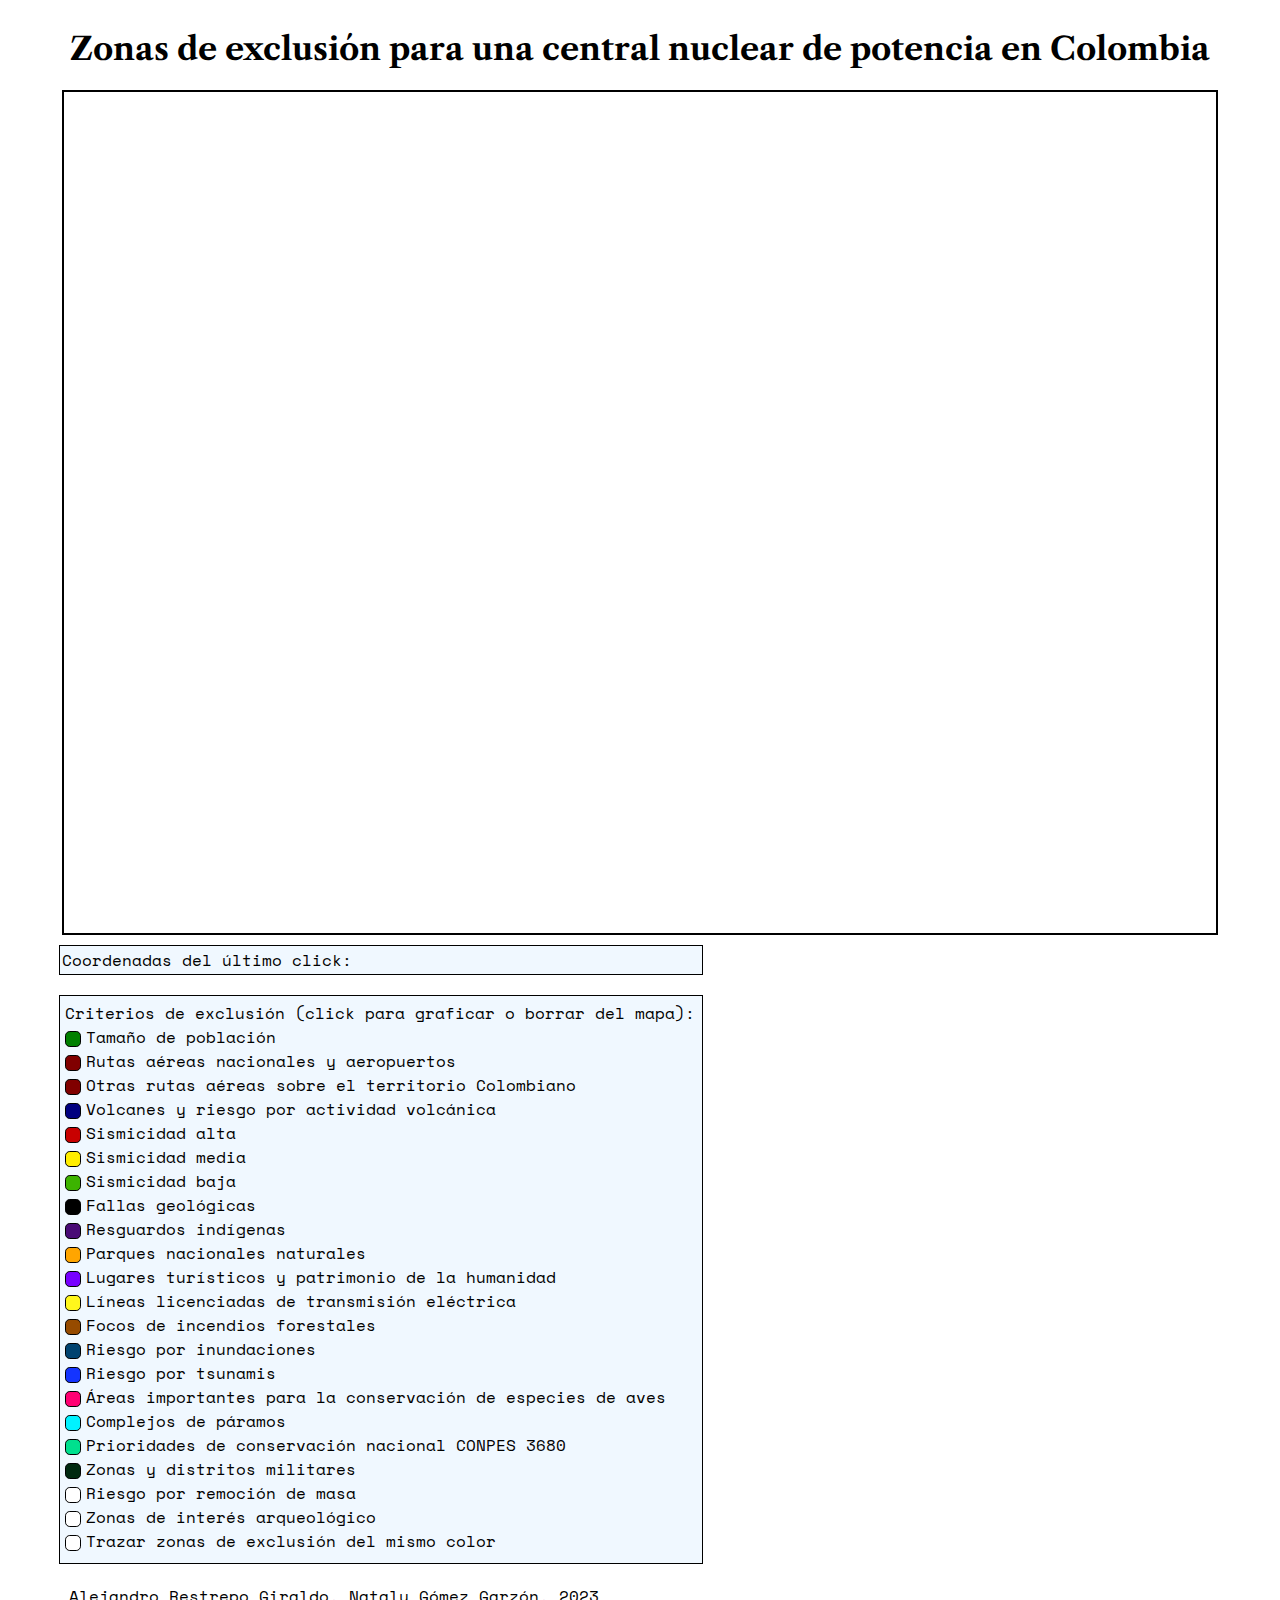
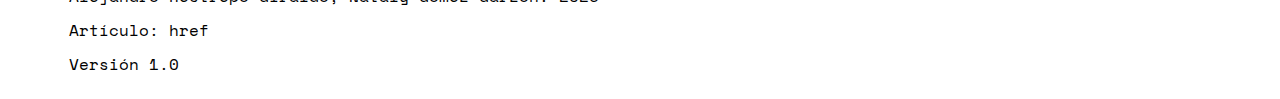
==== index.html @ b0a5877d "finished map" ====
<!DOCTYPE html>
<html lang="en">
<head>
    <meta charset="UTF-8">
    <meta http-equiv="X-UA-Compatible" content="IE=edge">
    <meta name="viewport" content="width=device-width, initial-scale=1.0">
    <title>Central nuclear Colombia</title>
    <meta name="viewport" content="initial-scale=1.0, width=device-width" />
    <script src="https://js.api.here.com/v3/3.1/mapsjs-core.js" type="text/javascript" charset="utf-8"></script>
    <script src="https://js.api.here.com/v3/3.1/mapsjs-service.js" type="text/javascript" charset="utf-8"></script>
    <script src="https://js.api.here.com/v3/3.1/mapsjs-ui.js" type="text/javascript" charset="utf-8"></script>
    <script src="https://js.api.here.com/v3/3.1/mapsjs-mapevents.js" type="text/javascript" charset="utf-8"></script>
    <link href="https://js.api.here.com/v3/3.1/mapsjs-ui.css" type="text/css" rel="stylesheet"/>
    <!-- <script src="../private_data.js"></script> -->
    <link href = "style.css" rel="stylesheet"></style>
    <link href='https://fonts.googleapis.com/css?family=Space Mono' rel='stylesheet'>
    <link href='https://fonts.googleapis.com/css?family=Libre Caslon Text' rel='stylesheet'>
    <link rel="icon" type="image/x-icon" href="nuclear-power.png">      <!-- Icon taken from flaticon.com -->
</head>

<body>

  <div class="title_container">
    <h1 class="title">
      Zonas de exclusión para una central nuclear de potencia en Colombia
    </h1>
  </div>

  <div class = "map" alter = "Cargando mapa">
    <div style = "width: 90vw; height: 93.5vh; padding: 0px; margin: 0px; border: 2px solid black;" id="mapContainer">
      <script type="text/javascript" charset="utf-8">

        // Initialize the platform object
        var platform = new H.service.Platform({
          apikey: 'pIhicumP_yNk5Qrw0BmCrHsMax0N67UrBCUdpskFMi4'
        });

        // Obtain the default map types from the platform object
        var maptypes = platform.createDefaultLayers();

        // Instantiate (and display) the map
        var map = new H.Map( document.getElementById('mapContainer'), maptypes.vector.normal.map,
        {
            zoom: 5.85,                                   // Initial zoom
            center: { lat:  4.5709, lng: -74.2973 },     // Coordinates of Colombia centroid
            pixelRatio: window.devicePixelRatio || 1

        });

        // Resize the map according to viewport size
        window.addEventListener('resize', () => map.getViewPort().resize());

        // Changes color of background
        window.addEventListener("load", () => { document.body.style.background = '#e1e7f1';});

        // User interactions in map
        var behavior = new H.mapevents.Behavior(new H.mapevents.MapEvents(map));

        // Objects for user interphase controllers
        var ui = H.ui.UI.createDefault(map, maptypes);

        // Controls
        ui.removeControl("mapsettings");
        var zoom = ui.getControl('zoom');
        var scalebar = ui.getControl('scalebar');

        // Function to restrict map view
        function restrictMap(map){

          // Get map current zoom
          map.getViewModel().addEventListener('sync', function(e) {

          // Restrict zoom to no less than 5.85
          let zoom = map.getZoom();
          if (zoom < 5.85){
            map.setZoom(5.85);
          }

          // Get map current boundaries
          var mapViewBounds = map.getViewModel().getLookAtData().bounds.getBoundingBox();
          var topMap = mapViewBounds.getTop();
          var bottomMap = mapViewBounds.getBottom();
          var leftMap = mapViewBounds.getLeft();
          var rightMap = mapViewBounds.getRight();

          // Restrict map view to focus on Colombia only
          if (topMap > 13.9 || bottomMap < -4.9 || leftMap < -92.5 || rightMap > -56.1){
              map.setCenter({ lat:  4.5709, lng: -74.2973 });
          }
        });
        }
        
        restrictMap(map);

      </script>
    </div>
  </div>

  <!-- Coordinates of last click output -->
  <div class = "coords" style="font-family: 'Space Mono'; padding-bottom: 10px;">
    <p id = "coords">Coordenadas del último click: </p>
  </div>

  <script type="text/javascript" charset="utf-8">

    // Function to display coordinates by mouse click
    function setUpClickListener(map) {

      map.addEventListener('tap', function (evt) {

      var coord = map.screenToGeo(evt.currentPointer.viewportX, evt.currentPointer.viewportY);
      var output = document.getElementById('coords');
      output.innerHTML = 'Coordenadas del último click: lat: ' + coord.lat.toFixed(6)  + ',  lng: ' + coord.lng.toFixed(6);
      console.log('Coordenadas del último click: lat: ' + coord.lat.toFixed(6)  + ',  lng: ' + coord.lng.toFixed(6));

      });

    }
    
    setUpClickListener(map);

  </script>

  <!-- Inputs and spans to account for the user requested exclusion zones. Uses sessionStorage object to save the state of each checkbox -->
  <div class = "exclusion" style="font-family: 'Space Mono'; padding-bottom: 10px;">
    <div class = "excl_container"><p id = "excl" style = "font-weight: 400;">Criterios de exclusión (click para graficar o borrar del mapa): </p></div>
    
    <div class = "excl_container">
      <input type="checkbox" id = "population_exclusion" onclick="if(this.checked)sessionStorage.setItem(this.id,this.value);else sessionStorage.removeItem(this.id);">
      <span class="checkmark" id="checkmark_population_exclusion"></span>
      <p id = "excl">Tamaño de población</p>
    </div>
    
    <div class = "excl_container">
      <input type="checkbox" id = "flights_exclusion" onclick="if(this.checked)sessionStorage.setItem(this.id,this.value);else sessionStorage.removeItem(this.id);">
      <span class="checkmark" id="checkmark_flights_exclusion"></span>
      <p id = "excl">Rutas aéreas nacionales y aeropuertos</p>
    </div>
    
    <div class = "excl_container">
      <input type="checkbox" id = "overland_flights_exclusion" onclick="if(this.checked)sessionStorage.setItem(this.id,this.value);else sessionStorage.removeItem(this.id);">
      <span class="checkmark" id="checkmark_overland_flights_exclusion"></span>
      <p id = "excl">Otras rutas aéreas sobre el territorio Colombiano</p>
    </div>

    <div class = "excl_container">
      <input type="checkbox" id = "volcanoe_exclusion" onclick="if(this.checked)sessionStorage.setItem(this.id,this.value);else sessionStorage.removeItem(this.id);">
      <span class="checkmark" id="checkmark_volcanoe_exclusion"></span>
      <p id = "excl">Volcanes y riesgo por actividad volcánica</p>
    </div>
  
    <div class = "excl_container">
      <input type="checkbox" id = "high_sismicity" onclick="if(this.checked)sessionStorage.setItem(this.id,this.value);else sessionStorage.removeItem(this.id);">
      <span class="checkmark" id="checkmark_high_sismicity"></span>
      <p id = "excl">Sismicidad alta</p>
    </div>

    <div class = "excl_container">
      <input type="checkbox" id = "medium_sismicity" onclick="if(this.checked)sessionStorage.setItem(this.id,this.value);else sessionStorage.removeItem(this.id);">
      <span class="checkmark" id="checkmark_medium_sismicity"></span>
      <p id = "excl">Sismicidad media</p>
    </div>

    <div class = "excl_container">
      <input type="checkbox" id = "low_sismicity" onclick="if(this.checked)sessionStorage.setItem(this.id,this.value);else sessionStorage.removeItem(this.id);">
      <span class="checkmark" id="checkmark_low_sismicity"></span>
      <p id = "excl">Sismicidad baja</p>
    </div>

    <div class = "excl_container">
      <input type="checkbox" id = "geological_failure" onclick="if(this.checked)sessionStorage.setItem(this.id,this.value);else sessionStorage.removeItem(this.id);">
      <span class="checkmark" id="checkmark_geological_failure"></span>
      <p id = "excl">Fallas geológicas</p>
    </div>

    <div class = "excl_container">
      <input type="checkbox" id = "indigenous_zones" onclick="if(this.checked)sessionStorage.setItem(this.id,this.value);else sessionStorage.removeItem(this.id);">
      <span class="checkmark" id="checkmark_indigenous_zones"></span>
      <p id = "excl">Resguardos indígenas</p>
    </div>

    <div class = "excl_container">
      <input type="checkbox" id = "natural_reserve" onclick="if(this.checked)sessionStorage.setItem(this.id,this.value);else sessionStorage.removeItem(this.id);">
      <span class="checkmark" id="checkmark_natural_reserve"></span>
      <p id = "excl">Parques nacionales naturales</p>
    </div>

    <div class = "excl_container">
      <input type="checkbox" id = "humanity_world_heritage" onclick="if(this.checked)sessionStorage.setItem(this.id,this.value);else sessionStorage.removeItem(this.id);">
      <span class="checkmark" id="checkmark_humanity_world_heritage"></span>
      <p id = "excl">Lugares turísticos y patrimonio de la humanidad</p>
    </div>

    <div class = "excl_container">
      <input type="checkbox" id = "electrical_transmission" onclick="if(this.checked)sessionStorage.setItem(this.id,this.value);else sessionStorage.removeItem(this.id);">
      <span class="checkmark" id="checkmark_electrical_transmission"></span>
      <p id = "excl">Líneas licenciadas de transmisión eléctrica</p>
    </div>

    <div class = "excl_container">
      <input type="checkbox" id = "wildfires" onclick="if(this.checked)sessionStorage.setItem(this.id,this.value);else sessionStorage.removeItem(this.id);">
      <span class="checkmark" id="checkmark_wildfires"></span>
      <p id = "excl">Focos de incendios forestales</p>
    </div>

    <div class = "excl_container">
      <input type="checkbox" id = "flooding" onclick="if(this.checked)sessionStorage.setItem(this.id,this.value);else sessionStorage.removeItem(this.id);">
      <span class="checkmark" id="checkmark_flooding"></span>
      <p id = "excl">Riesgo por inundaciones</p>
    </div>

    <div class = "excl_container">
      <input type="checkbox" id = "tsunamis" onclick="if(this.checked)sessionStorage.setItem(this.id,this.value);else sessionStorage.removeItem(this.id);">
      <span class="checkmark" id="checkmark_tsunamis"></span>
      <p id = "excl">Riesgo por tsunamis</p>
    </div>

    <div class = "excl_container">
      <input type="checkbox" id = "aves" onclick="if(this.checked)sessionStorage.setItem(this.id,this.value);else sessionStorage.removeItem(this.id);">
      <span class="checkmark" id="checkmark_aves"></span>
      <p id = "excl">Áreas importantes para la conservación de especies de aves</p>
    </div>

    <div class = "excl_container">
      <input type="checkbox" id = "paramos" onclick="if(this.checked)sessionStorage.setItem(this.id,this.value);else sessionStorage.removeItem(this.id);">
      <span class="checkmark" id="checkmark_paramos"></span>
      <p id = "excl">Complejos de páramos</p>
    </div>

    <div class = "excl_container">
      <input type="checkbox" id = "conpes" onclick="if(this.checked)sessionStorage.setItem(this.id,this.value);else sessionStorage.removeItem(this.id);">
      <span class="checkmark" id="checkmark_conpes"></span>
      <p id = "excl">Prioridades de conservación nacional CONPES 3680</p>
    </div>

    <div class = "excl_container">
      <input type="checkbox" id = "army" onclick="if(this.checked)sessionStorage.setItem(this.id,this.value);else sessionStorage.removeItem(this.id);">
      <span class="checkmark" id="checkmark_army"></span>
      <p id = "excl">Zonas y distritos militares</p>
    </div>

    <div class = "excl_container">
      <input onclick="window.location.href='https://simma.sgc.gov.co/#/public/basic/';" type="checkbox" id = "mass_remotion" onclick="if(this.checked)sessionStorage.setItem(this.id,this.value);else sessionStorage.removeItem(this.id);">
      <span class="checkmark" id="checkmark_mass_remotion" ></span>
      <p id = "excl">Riesgo por remoción de masa</p>
    </div>

    <div class = "excl_container">
      <input onclick="window.location.href='https://www.colombiaenmapas.gov.co/?e=-84.5417296191407,-3.0250698714697393,-59.91038196289724,11.485659832247991,4686&b=igac&l=1467&u=0&t=5&servicio=1467';" type="checkbox" id = "archaeologic" onclick="if(this.checked)sessionStorage.setItem(this.id,this.value);else sessionStorage.removeItem(this.id);">
      <span class="checkmark" id="checkmark_archaeologic"></span>
      <p id = "excl">Zonas de interés arqueológico</p>
    </div>

    <div class = "excl_container">
      <input type="checkbox" id = "all_same_color">
      <span class="checkmark" id="checkmark_all_same_color"></span>
      <p id = "excl">Trazar zonas de exclusión del mismo color</p>
    </div>
    
  </div>

  <script type="text/javascript">
    
    // This script sets the vaules of each checkbox as saved in Session
    //console.log(sessionStorage);

    for (var i=0; i<sessionStorage.length; i++){
        var key = sessionStorage.key(i);
        document.getElementById(key).checked=1;
    }
  </script>

  <!-- Authors and information -->
  <div class = "info" style="font-family: 'Space Mono'; padding-bottom: 10px;">
    <p id = "inf">Alejandro Restrepo Giraldo, Nataly Gómez Garzón. 2023</p>
    <p id = "inf">Artículo: href </p>
    <p id = "inf">Versión 1.0</p>
  </div>
  
  <!-- Scripts of exclusion zones -->
  <script src="amenazaSismica.js"></script>
  <script src="pupulation.js"></script>
  <script src="flights.js"></script>
  <script src="overland_flights.js"></script>
  <script src="volcanoes.js"></script>
  <script src="LineasElectricas.js"></script>
  <script src="fallasGeologicas.js"></script>
  <script src="ResguardosIndigenas.js"></script>
  <script src="ParquesNacionales.js"></script>
  <script src="RiesgoIncendios.js"></script>
  <script src="RiesgoInundacion.js"></script>
  <script src="RiesgoTsunamis.js"></script>
  <script src="ConservacionAves.js"></script>
  <script src="Paramos.js"></script>
  <script src="areasConpes.js"></script>
  <script src="zonasMilitares.js"></script>
  <script src="zonasTuristicas.js"></script>

</body>
<footer>
</footer>
</html>
---- style.css ----
.coords{
    font-family: 'Space Mono';
    margin: 0px;
    padding: 0px;
}

#coords{
    margin: 10px;
    margin-left: 4%;
    padding: 2px;
    background-color: aliceblue;
    border: solid black 1px;
    width: 50.5%
}

.map{
    display: flex;
    align-items: center;
    justify-content: center;
    flex-direction: column;
}

.title{
    font-family: 'Libre Caslon Text';
    font-size: xx-large;
}

.title_container{
    display: flex;
    align-items: center;
    justify-content: center;
    flex-direction: column;
}

.exclusion{
    display: flex;
    align-items: left;
    justify-content: center;
    flex-direction: column;
    margin-left: 4%;
    background-color: aliceblue;
    width: 50%;
    border: solid black 1px;
    padding: 5px;
}

#excl{
    padding:0;
    margin:0
}

.info{
    display: flex;
    align-items: left;
    justify-content: center;
    flex-direction: column;
    margin-left: 4%;
    margin-top: 10px;
    width: 44.6%;
    padding: 5px;
}

#inf{
    margin: 5px;
}

.excl_container{
    display: flex;
    align-items: left;
    flex-direction: row;
    justify-content: left;
}


/* Checkmarks ----------------------------------------------------------------- */
.checkmark {
    width: 14px; 
    height:14px; 
    margin-top:6px; 
    margin-right:5px;
    border-radius: 30%;
}

#checkmark_population_exclusion{
    background-color: #008000;
    border: black 1px solid;
}

#checkmark_flights_exclusion, #checkmark_overland_flights_exclusion {
    background-color: #800000;
    border: black 1px solid;
}

#checkmark_volcanoe_exclusion{
    background-color: #000080;
    border: black 1px solid;
}

#checkmark_high_sismicity{
    background-color: #c80000;
    border: black 1px solid;
}

#checkmark_medium_sismicity{
    background-color: #ffee00;
    border: black 1px solid;
}

#checkmark_low_sismicity{
    background-color: #3cb300;
    border: black 1px solid;
}

#checkmark_all_same_color{
    background-color:white;
    border: black 1px solid;
}

#checkmark_geological_failure{
    background-color: black;
    border: black 1px solid;
}

#checkmark_indigenous_zones{
    background-color: rgb(73, 10, 118);
    border: black 1px solid;
}

#checkmark_natural_reserve{
    background-color: rgb(255, 165, 0);
    border: black 1px solid;
}

#checkmark_humanity_world_heritage{
    background-color: rgb(119, 0, 255);
    border: black 1px solid;
}

#checkmark_electrical_transmission{
    background-color: rgb(255, 247, 28);
    border: black 1px solid;
}

#checkmark_wildfires{
    background-color: rgb(150, 75, 0);
    border: black 1px solid;
}

#checkmark_flooding{
    background-color: rgb(0, 67, 112);
    border: black 1px solid;
}

#checkmark_tsunamis{
    background-color: rgb(20, 52, 255);
    border: black 1px solid;
}

#checkmark_aves{
    background-color: rgb(255, 0, 115);
    border: black 1px solid;
}

#checkmark_paramos{
    background-color: rgb(0, 242, 255);
    border: black 1px solid;
}

#checkmark_conpes{
    background-color: rgb(0, 224, 142);
    border: black 1px solid;
}

#checkmark_army{
    background-color: rgb(0, 41, 16);
    border: black 1px solid;
}

#checkmark_archaeologic{
    background-color: rgb(255, 255, 255);
    border: black 1px solid;
}

#checkmark_mass_remotion{
    background-color: rgb(255, 255, 255);
    border: black 1px solid;
}

/* ----------------------------------------------------------------- */


/* Check buttons ----------------------------------------------------------------- */

#all_same_color:checked ~ .checkmark{
    background-color: #ff0000;
    border: black 1px solid;
}

#population_exclusion:checked ~ .checkmark, #flights_exclusion:checked ~ .checkmark, #overland_flights_exclusion:checked ~ .checkmark, #volcanoe_exclusion:checked ~ .checkmark,
#high_sismicity:checked ~ .checkmark, #medium_sismicity:checked ~ .checkmark, #low_sismicity:checked ~ .checkmark,
#geological_failure:checked ~ .checkmark, #indigenous_zones:checked ~ .checkmark, #natural_reserve:checked ~ .checkmark,
#humanity_world_heritage:checked ~ .checkmark, #electrical_transmission:checked ~ .checkmark, #wildfires:checked ~ .checkmark,
#flooding:checked ~ .checkmark, #tsunamis:checked ~ .checkmark, #aves:checked ~ .checkmark,  #paramos:checked ~ .checkmark,
#conpes:checked ~ .checkmark, #army:checked ~ .checkmark, #archaeologic:checked ~ .checkmark, #mass_remotion:checked ~ .checkmark{

    background-color:white;
    border: black 1px solid;
}

#excltest {
    background-color: #000080;
    border: black 1px solid;
}

input{
    position: absolute;
    opacity: 0;
    cursor: pointer;
    width: 15px; 
    height:15px; 
    margin-top:6px; 
    margin-right:5px;
}

/* ----------------------------------------------------------------- */
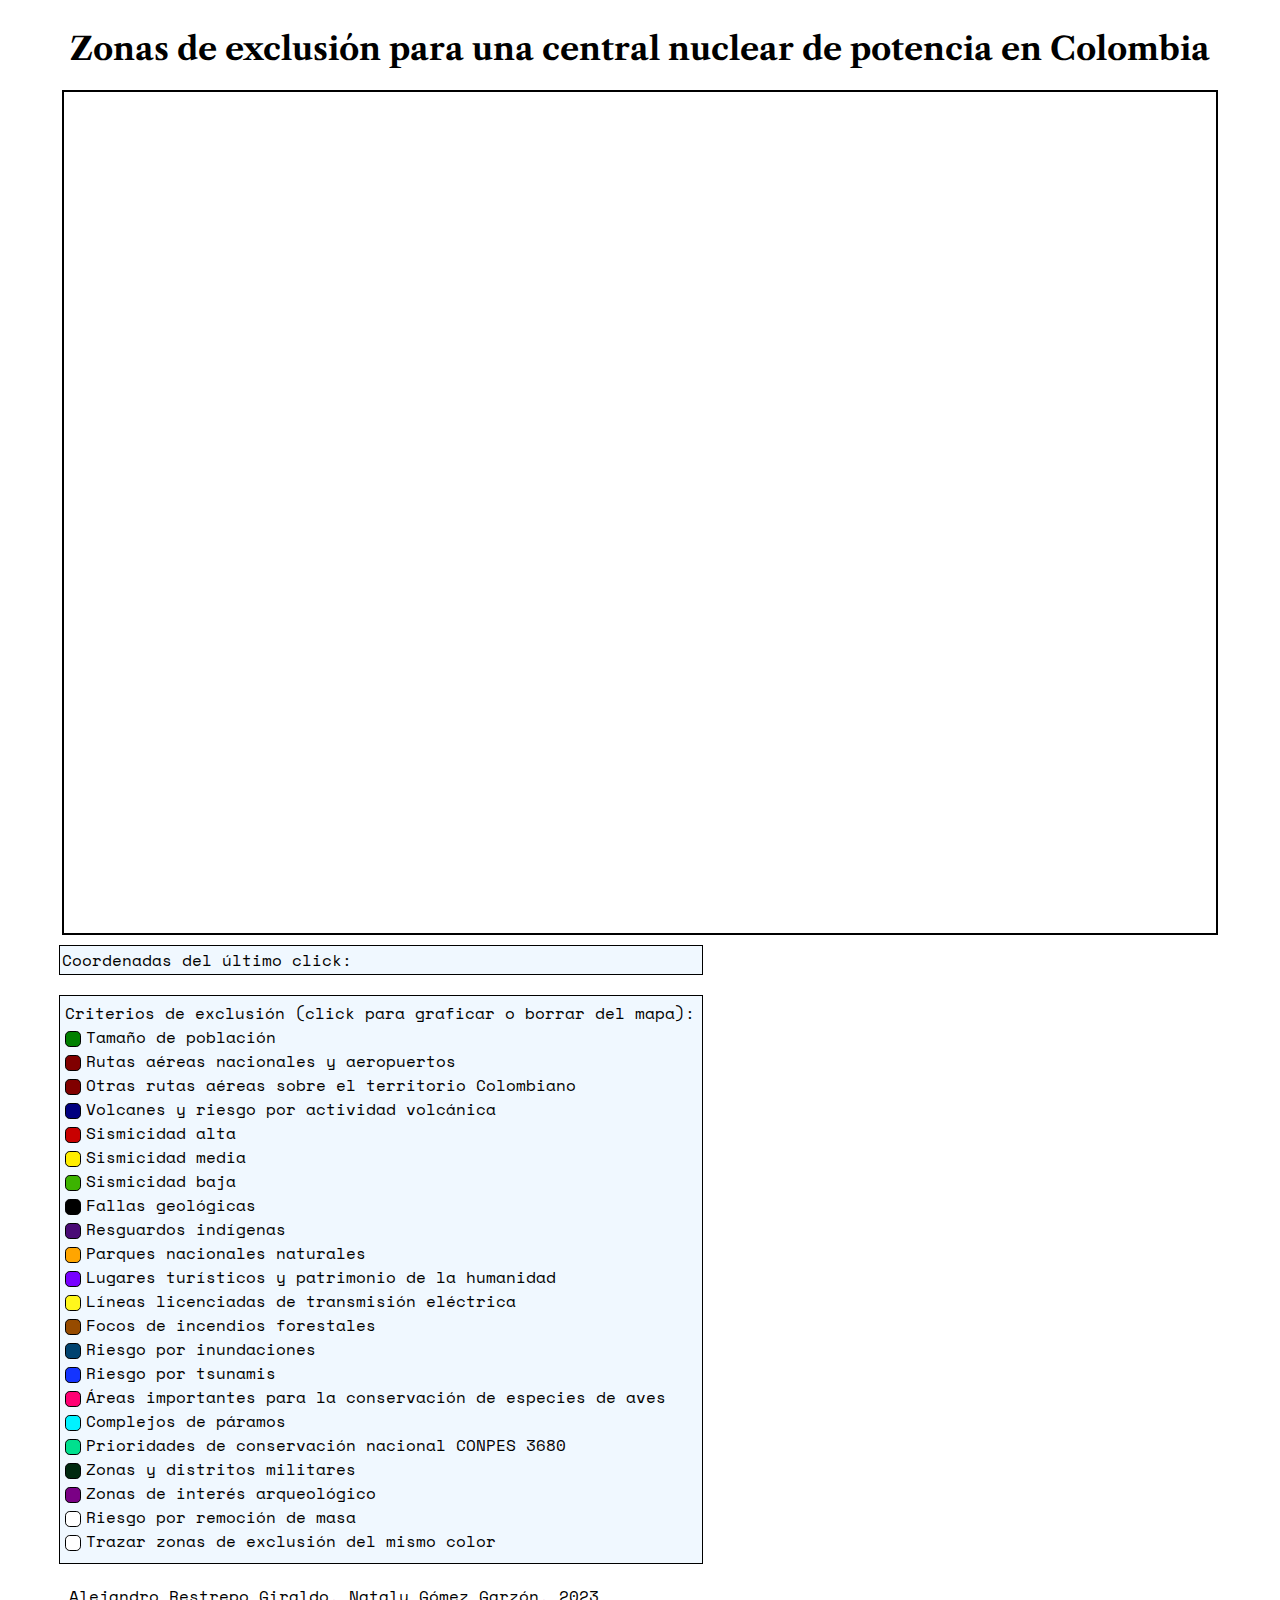
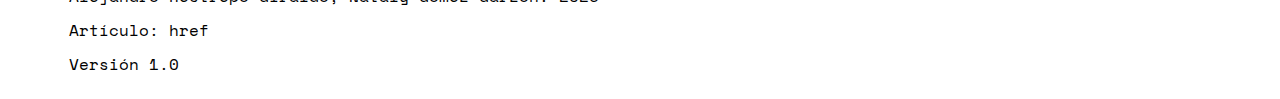
==== commit 6913eb78: "added archaeological zones" ====
--- a/index.html
+++ b/index.html
@@ -240,15 +240,15 @@
     </div>
 
     <div class = "excl_container">
+      <input type="checkbox" id = "archaeologic" onclick="if(this.checked)sessionStorage.setItem(this.id,this.value);else sessionStorage.removeItem(this.id);">
+      <span class="checkmark" id="checkmark_archaeologic"></span>
+      <p id = "excl">Zonas de interés arqueológico</p>
+    </div>
+
+    <div class = "excl_container">
       <input onclick="window.location.href='https://simma.sgc.gov.co/#/public/basic/';" type="checkbox" id = "mass_remotion" onclick="if(this.checked)sessionStorage.setItem(this.id,this.value);else sessionStorage.removeItem(this.id);">
       <span class="checkmark" id="checkmark_mass_remotion" ></span>
       <p id = "excl">Riesgo por remoción de masa</p>
-    </div>
-
-    <div class = "excl_container">
-      <input onclick="window.location.href='https://www.colombiaenmapas.gov.co/?e=-84.5417296191407,-3.0250698714697393,-59.91038196289724,11.485659832247991,4686&b=igac&l=1467&u=0&t=5&servicio=1467';" type="checkbox" id = "archaeologic" onclick="if(this.checked)sessionStorage.setItem(this.id,this.value);else sessionStorage.removeItem(this.id);">
-      <span class="checkmark" id="checkmark_archaeologic"></span>
-      <p id = "excl">Zonas de interés arqueológico</p>
     </div>
 
     <div class = "excl_container">
@@ -295,6 +295,7 @@
   <script src="areasConpes.js"></script>
   <script src="zonasMilitares.js"></script>
   <script src="zonasTuristicas.js"></script>
+  <script src="ZonasArqueologicas.js"></script>
 
 </body>
 <footer>
--- a/style.css
+++ b/style.css
@@ -177,7 +177,7 @@
 }
 
 #checkmark_archaeologic{
-    background-color: rgb(255, 255, 255);
+    background-color: rgb(122, 0, 133);
     border: black 1px solid;
 }
 
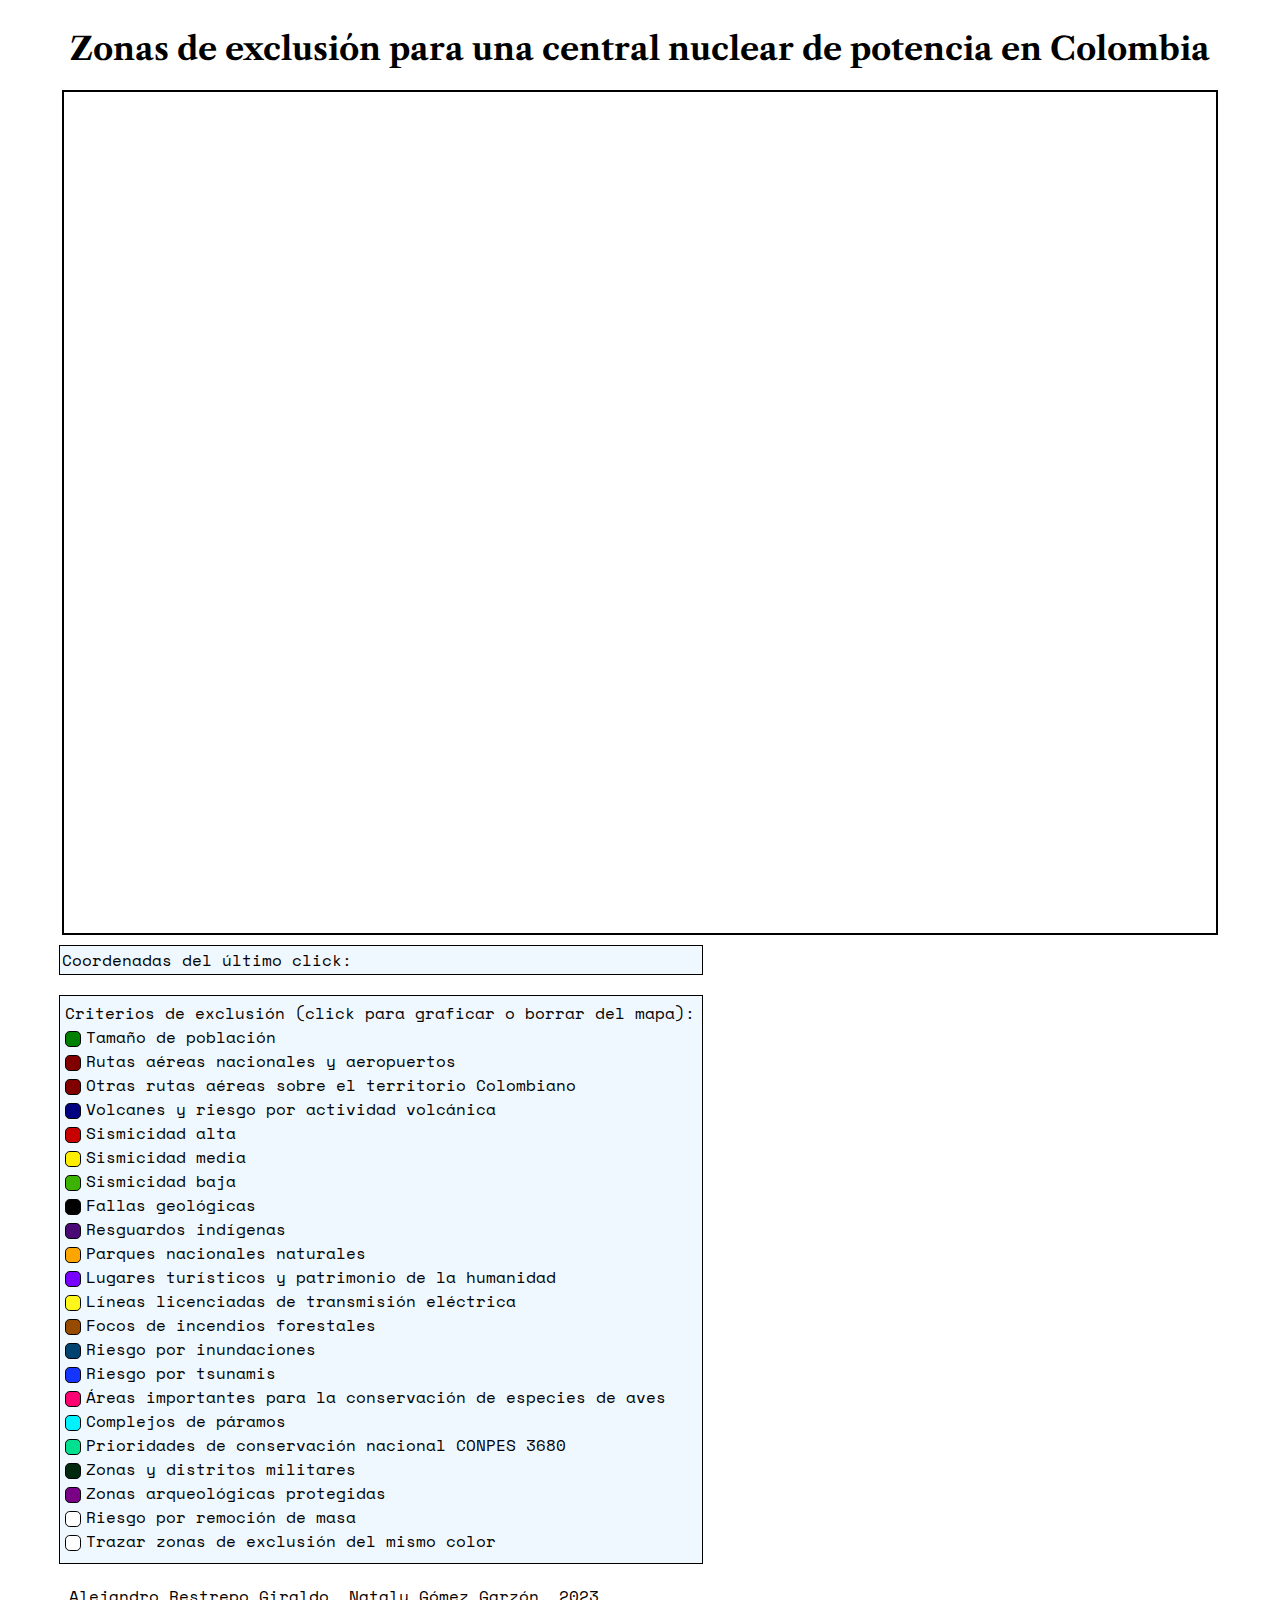
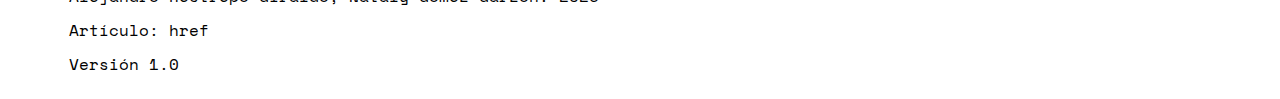
==== commit 47781da7: "added archaeological zones" ====
--- a/index.html
+++ b/index.html
@@ -242,7 +242,7 @@
     <div class = "excl_container">
       <input type="checkbox" id = "archaeologic" onclick="if(this.checked)sessionStorage.setItem(this.id,this.value);else sessionStorage.removeItem(this.id);">
       <span class="checkmark" id="checkmark_archaeologic"></span>
-      <p id = "excl">Zonas de interés arqueológico</p>
+      <p id = "excl">Zonas arqueológicas protegidas</p>
     </div>
 
     <div class = "excl_container">
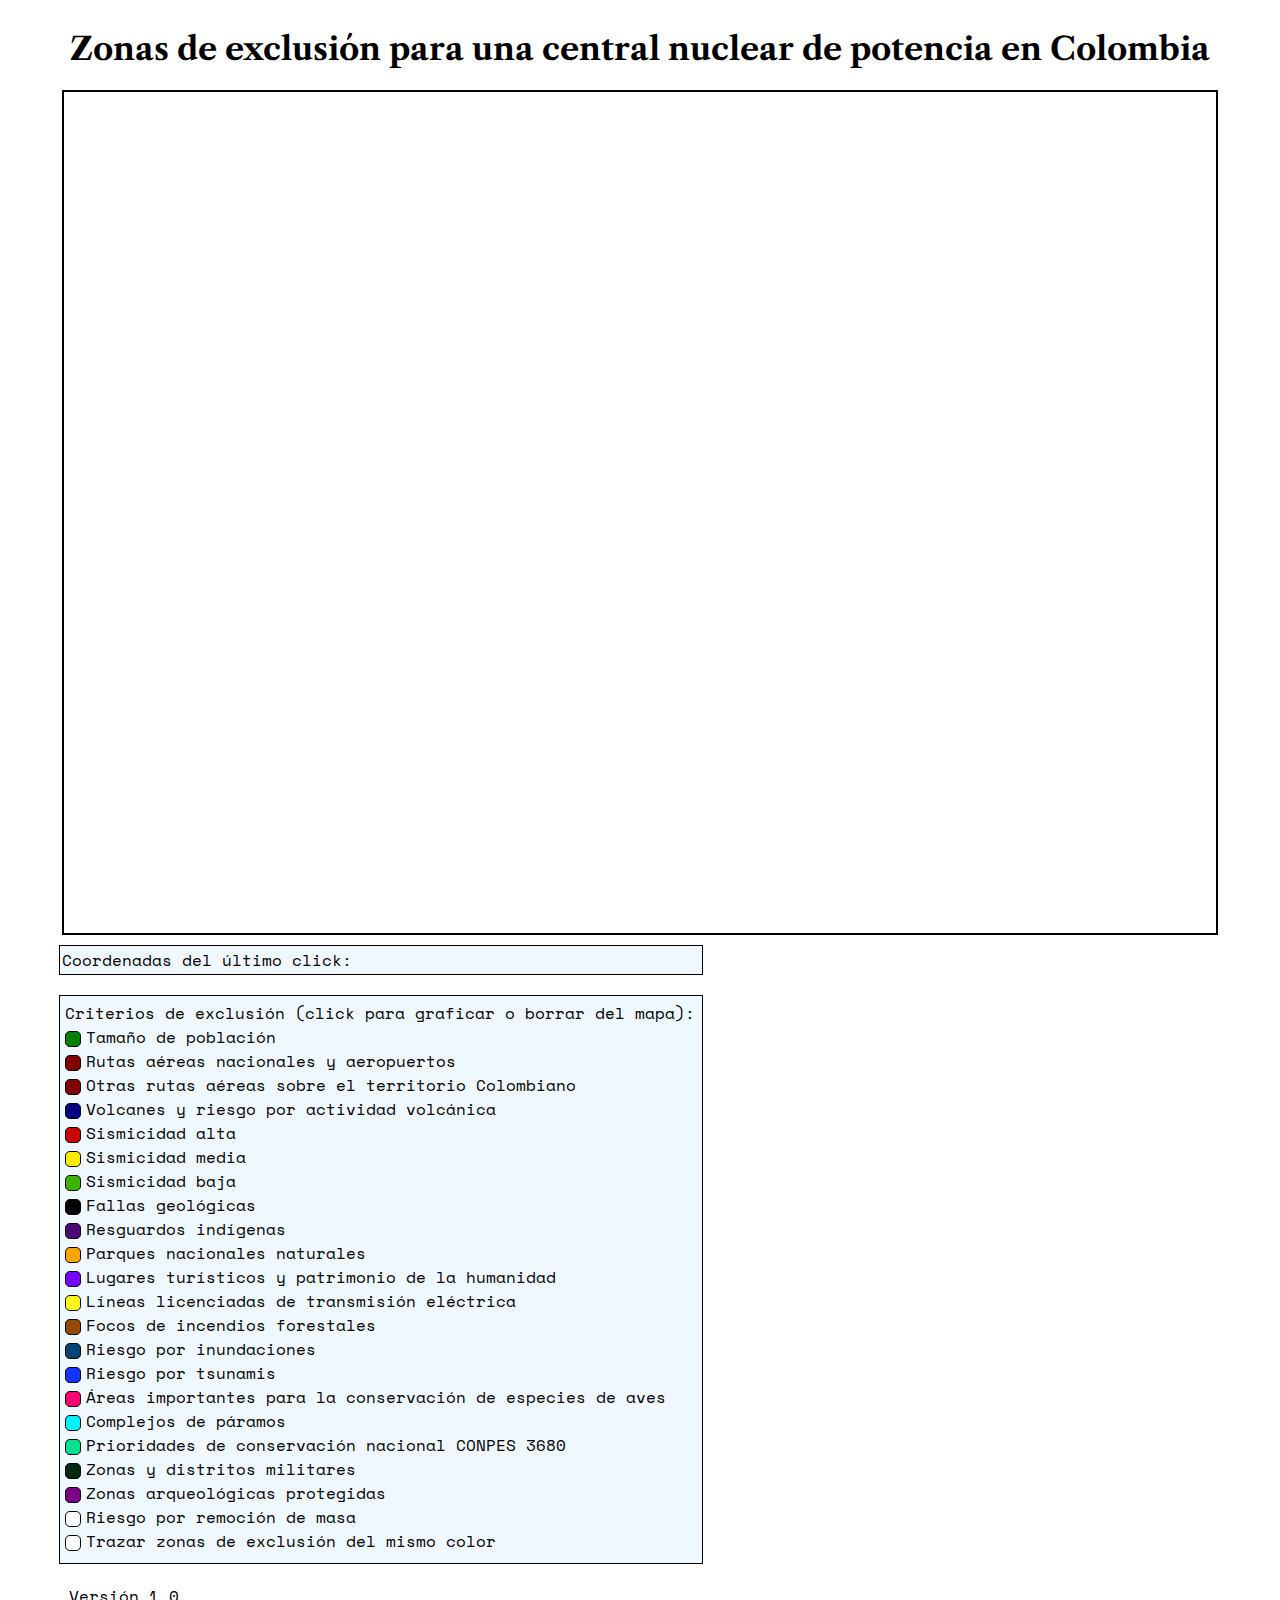
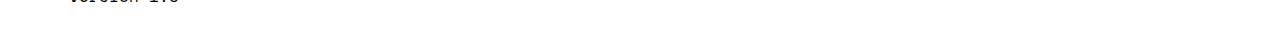
==== commit 4ee5897c: "authors deleted" ====
--- a/index.html
+++ b/index.html
@@ -272,8 +272,8 @@
 
   <!-- Authors and information -->
   <div class = "info" style="font-family: 'Space Mono'; padding-bottom: 10px;">
-    <p id = "inf">Alejandro Restrepo Giraldo, Nataly Gómez Garzón. 2023</p>
-    <p id = "inf">Artículo: href </p>
+    <!-- <p id = "inf">Alejandro Restrepo Giraldo, Nataly Gómez Garzón. 2023</p> -->
+    <!-- <p id = "inf">Artículo: href </p> -->
     <p id = "inf">Versión 1.0</p>
   </div>
   
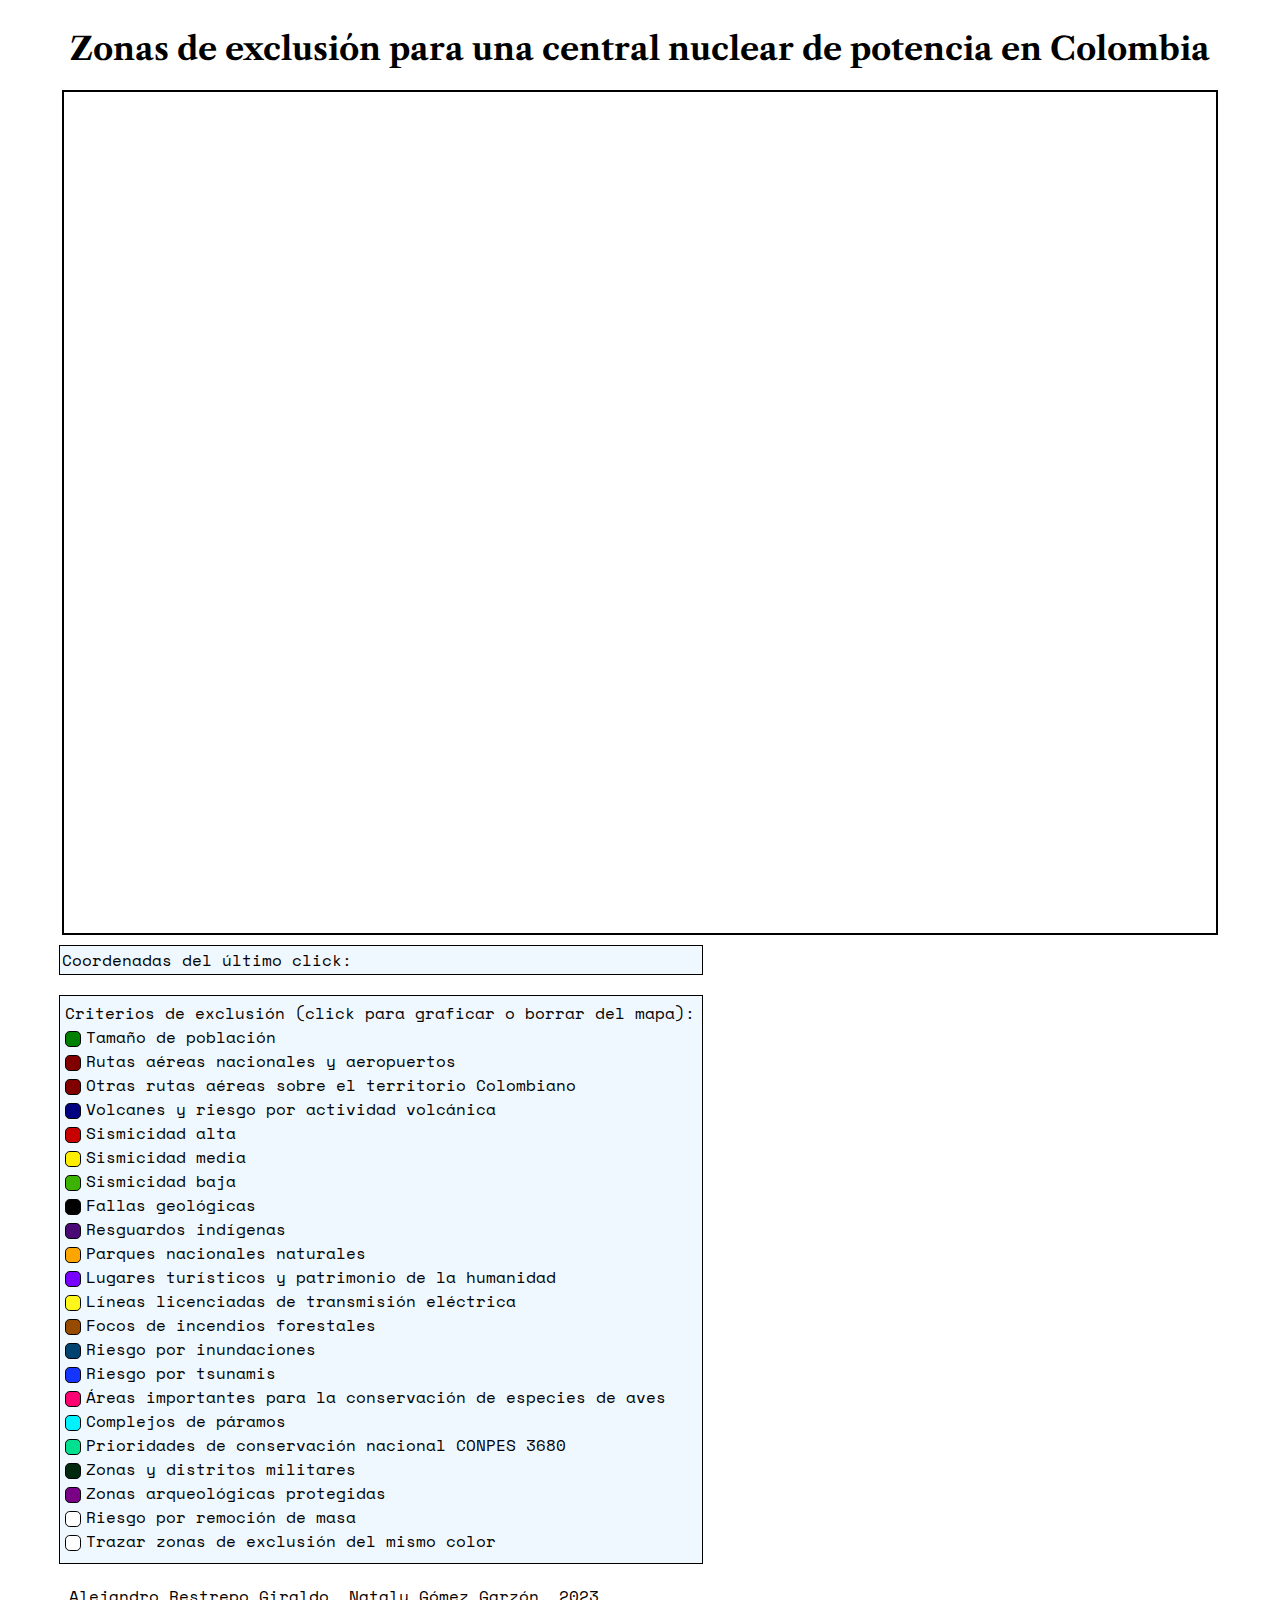
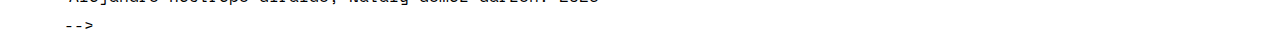
==== commit a3ce75a3: "Update index.html" ====
--- a/index.html
+++ b/index.html
@@ -272,8 +272,8 @@
 
   <!-- Authors and information -->
   <div class = "info" style="font-family: 'Space Mono'; padding-bottom: 10px;">
-    <!-- <p id = "inf">Alejandro Restrepo Giraldo, Nataly Gómez Garzón. 2023</p> -->
-    <!-- <p id = "inf">Artículo: href </p> -->
+    <p id = "inf">Alejandro Restrepo Giraldo, Nataly Gómez Garzón. 2023</p> -->
+    <!-- <p id = "inf">Artículo: href </p>
     <p id = "inf">Versión 1.0</p>
   </div>
   
@@ -300,4 +300,4 @@
 </body>
 <footer>
 </footer>
-</html>+</html>
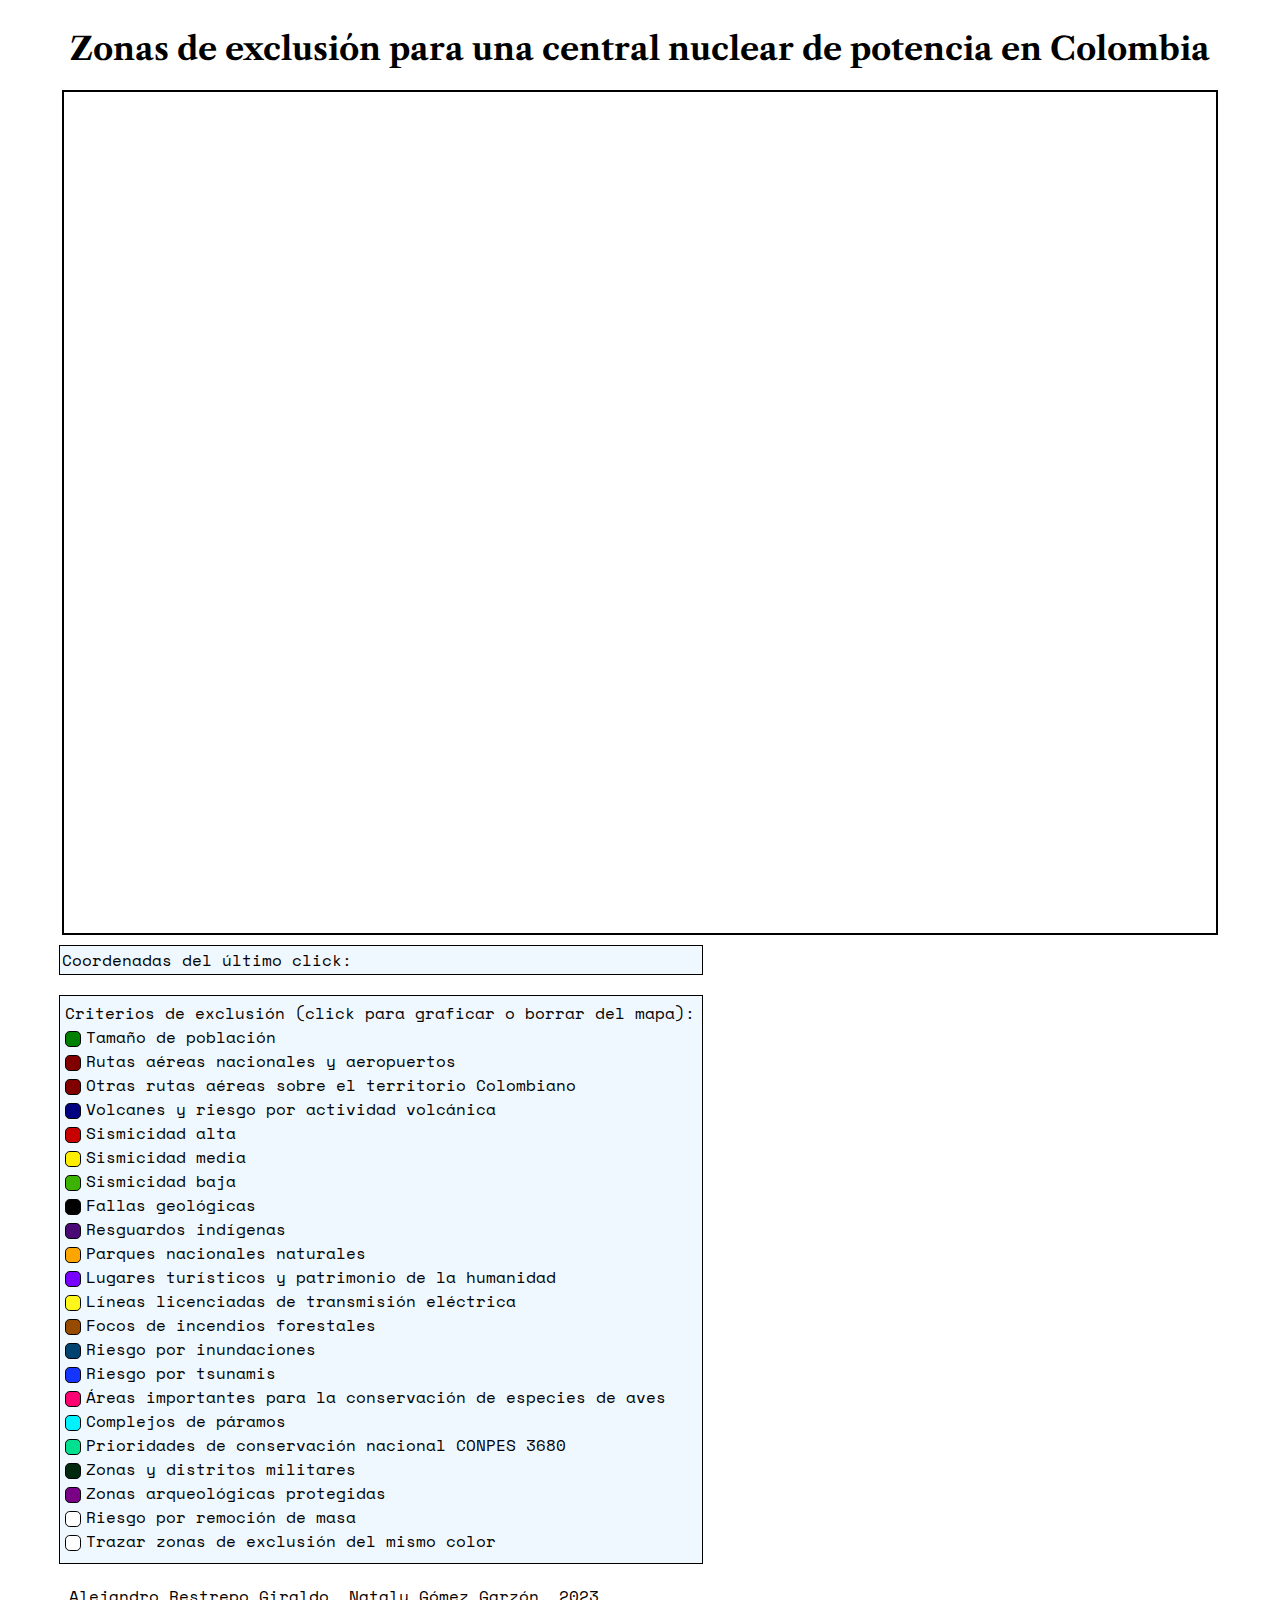
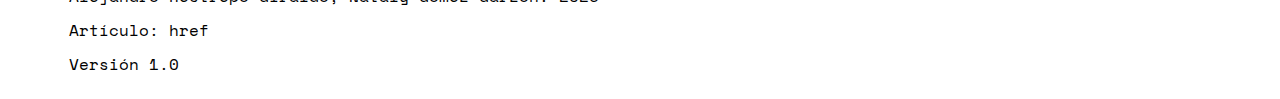
==== commit a2d98e35: "Update index.html" ====
--- a/index.html
+++ b/index.html
@@ -272,8 +272,8 @@
 
   <!-- Authors and information -->
   <div class = "info" style="font-family: 'Space Mono'; padding-bottom: 10px;">
-    <p id = "inf">Alejandro Restrepo Giraldo, Nataly Gómez Garzón. 2023</p> -->
-    <!-- <p id = "inf">Artículo: href </p>
+    <p id = "inf">Alejandro Restrepo Giraldo, Nataly Gómez Garzón. 2023</p>
+    <p id = "inf">Artículo: href </p>
     <p id = "inf">Versión 1.0</p>
   </div>
   
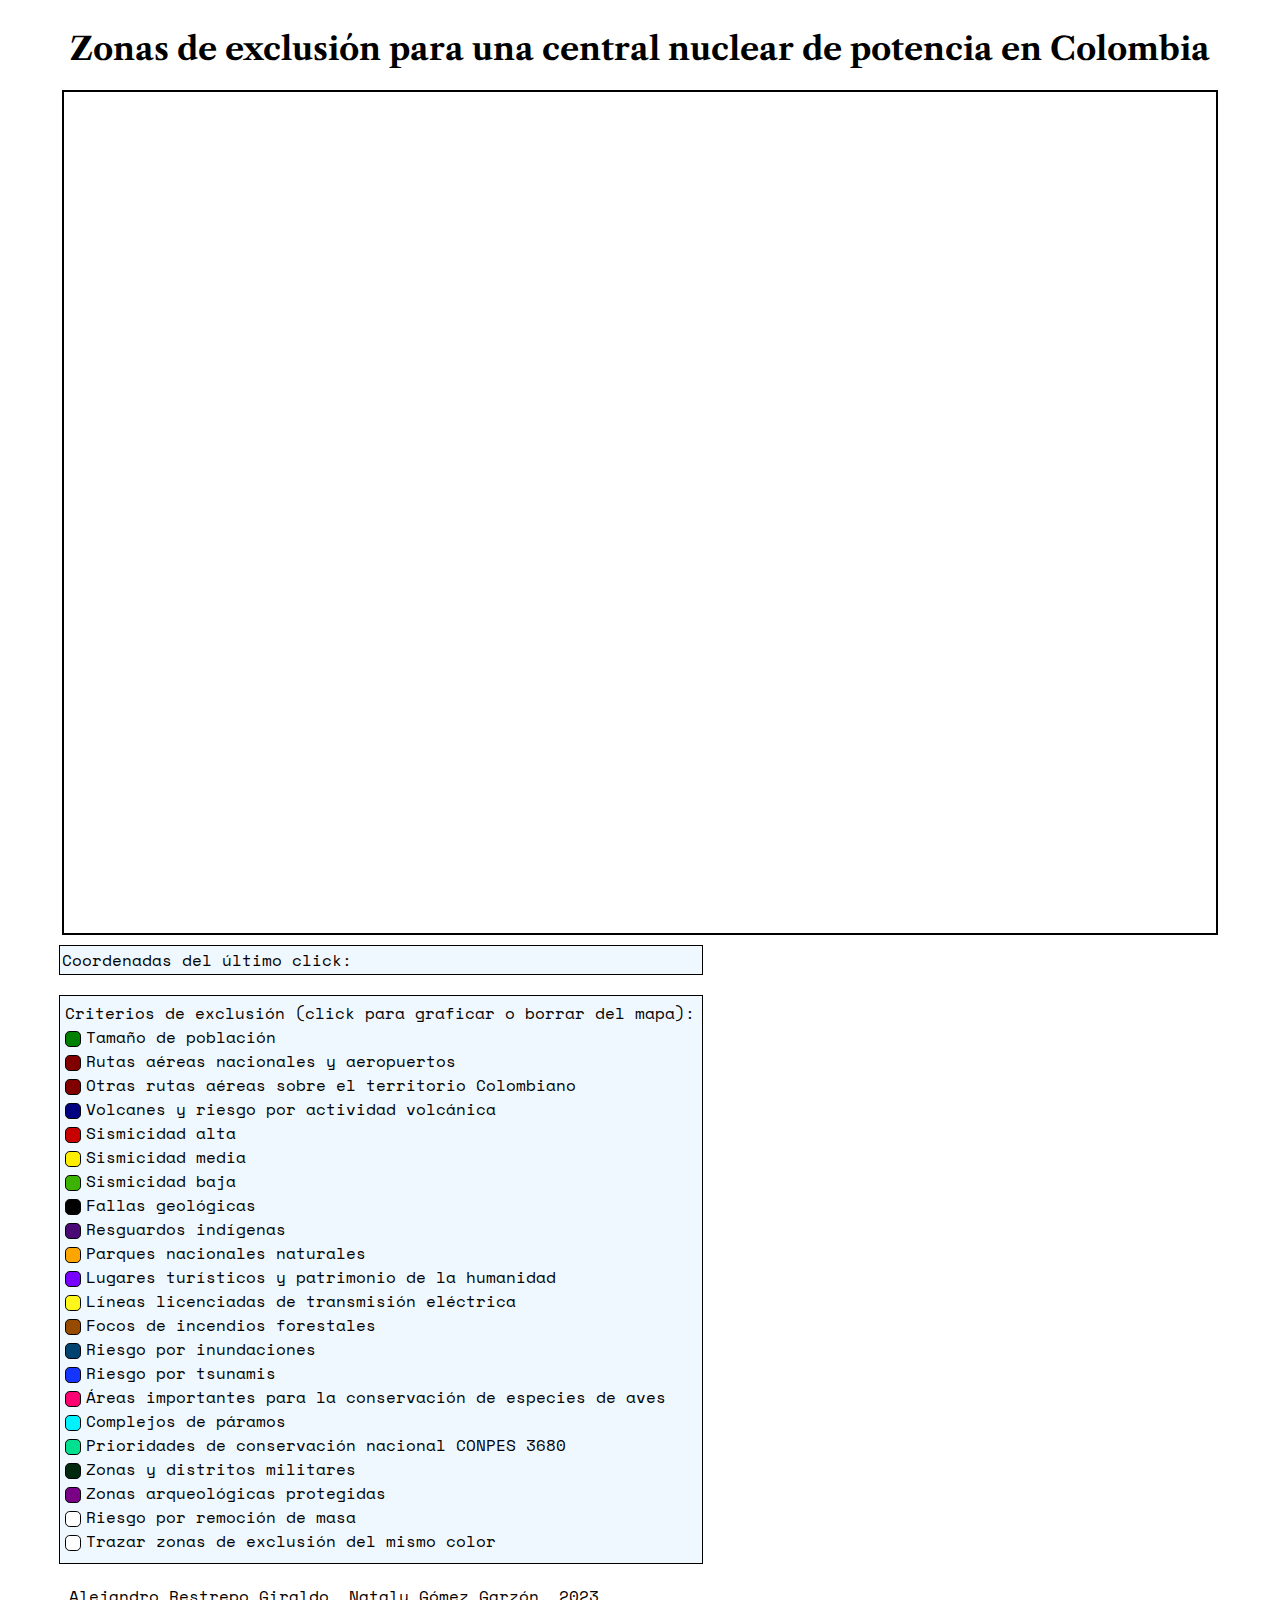
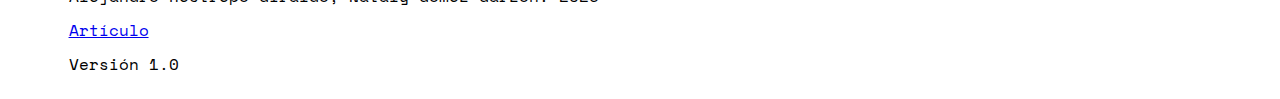
==== commit 9b6b41a5: "Update index.html" ====
--- a/index.html
+++ b/index.html
@@ -273,7 +273,7 @@
   <!-- Authors and information -->
   <div class = "info" style="font-family: 'Space Mono'; padding-bottom: 10px;">
     <p id = "inf">Alejandro Restrepo Giraldo, Nataly Gómez Garzón. 2023</p>
-    <p id = "inf">Artículo: href </p>
+    <a href="https://enerlac.olade.org/index.php/ENERLAC/article/view/268" id = "inf">Artículo</a>
     <p id = "inf">Versión 1.0</p>
   </div>
   
